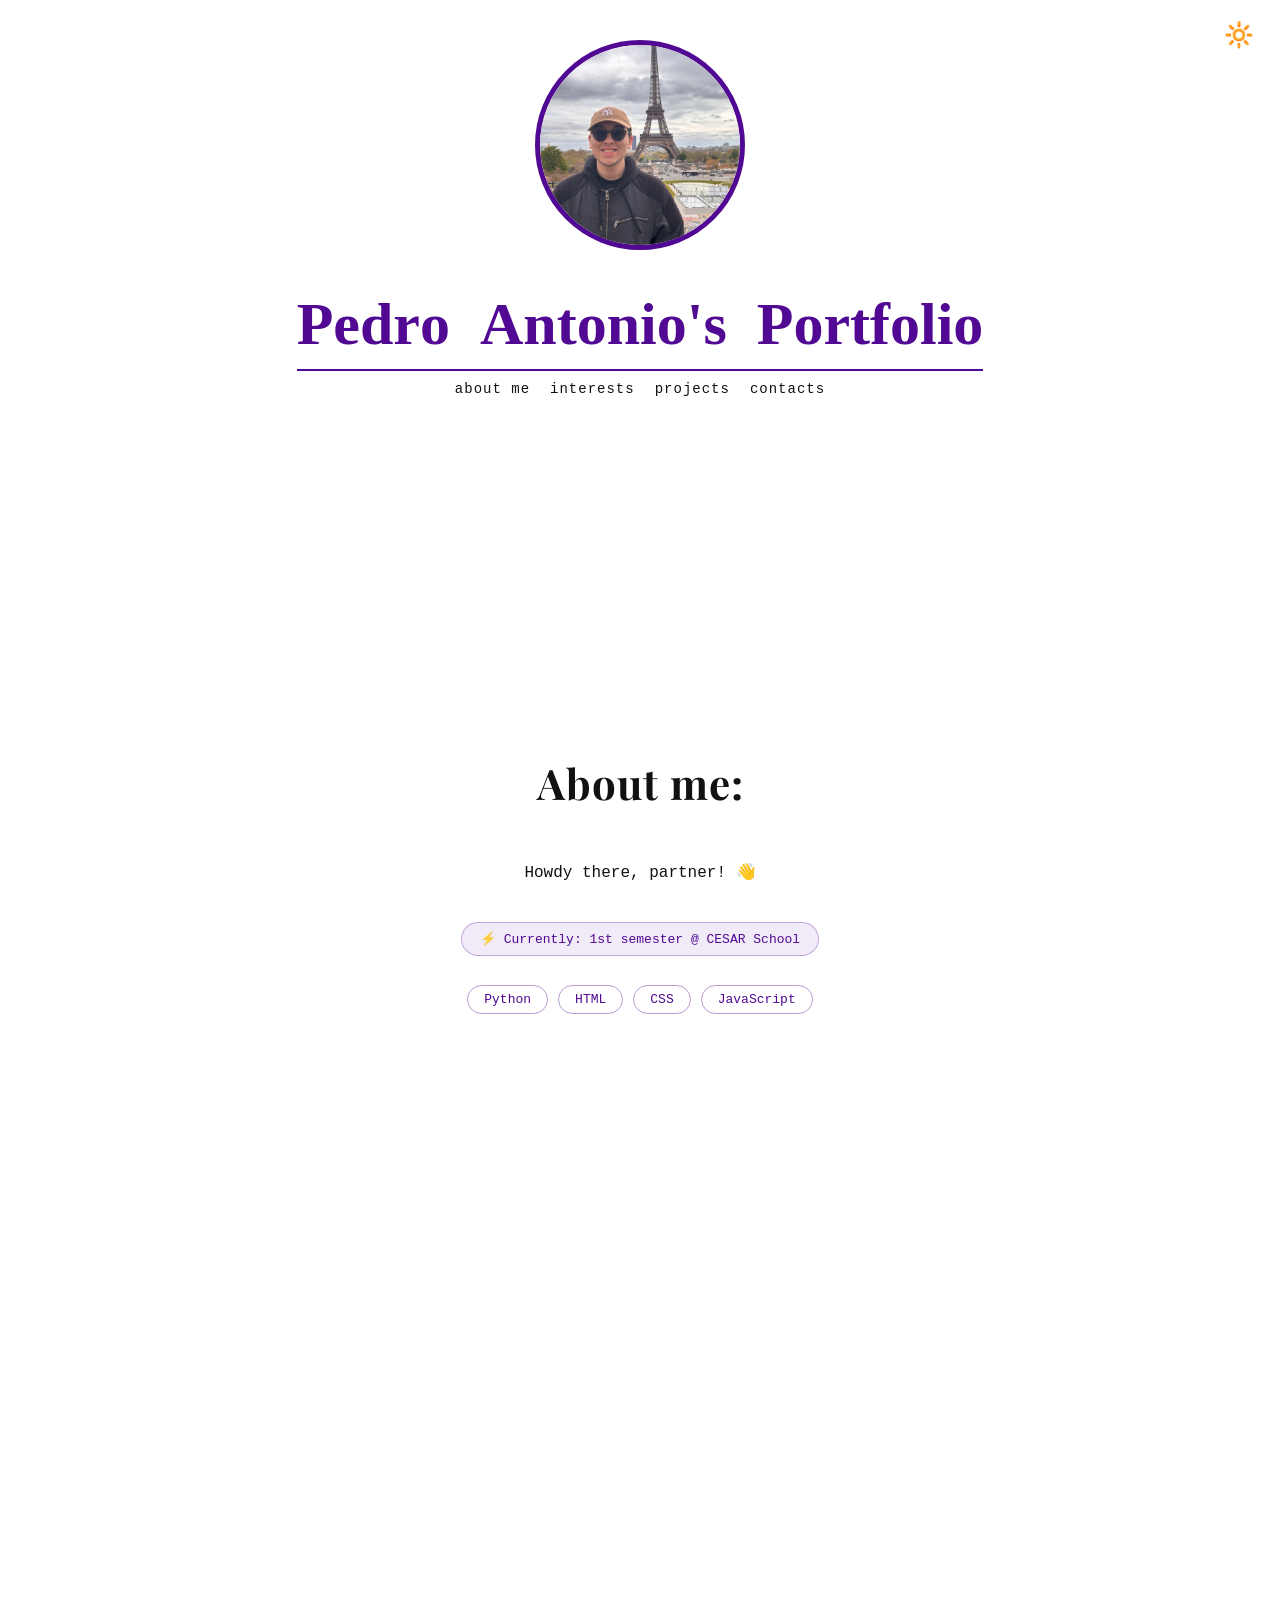
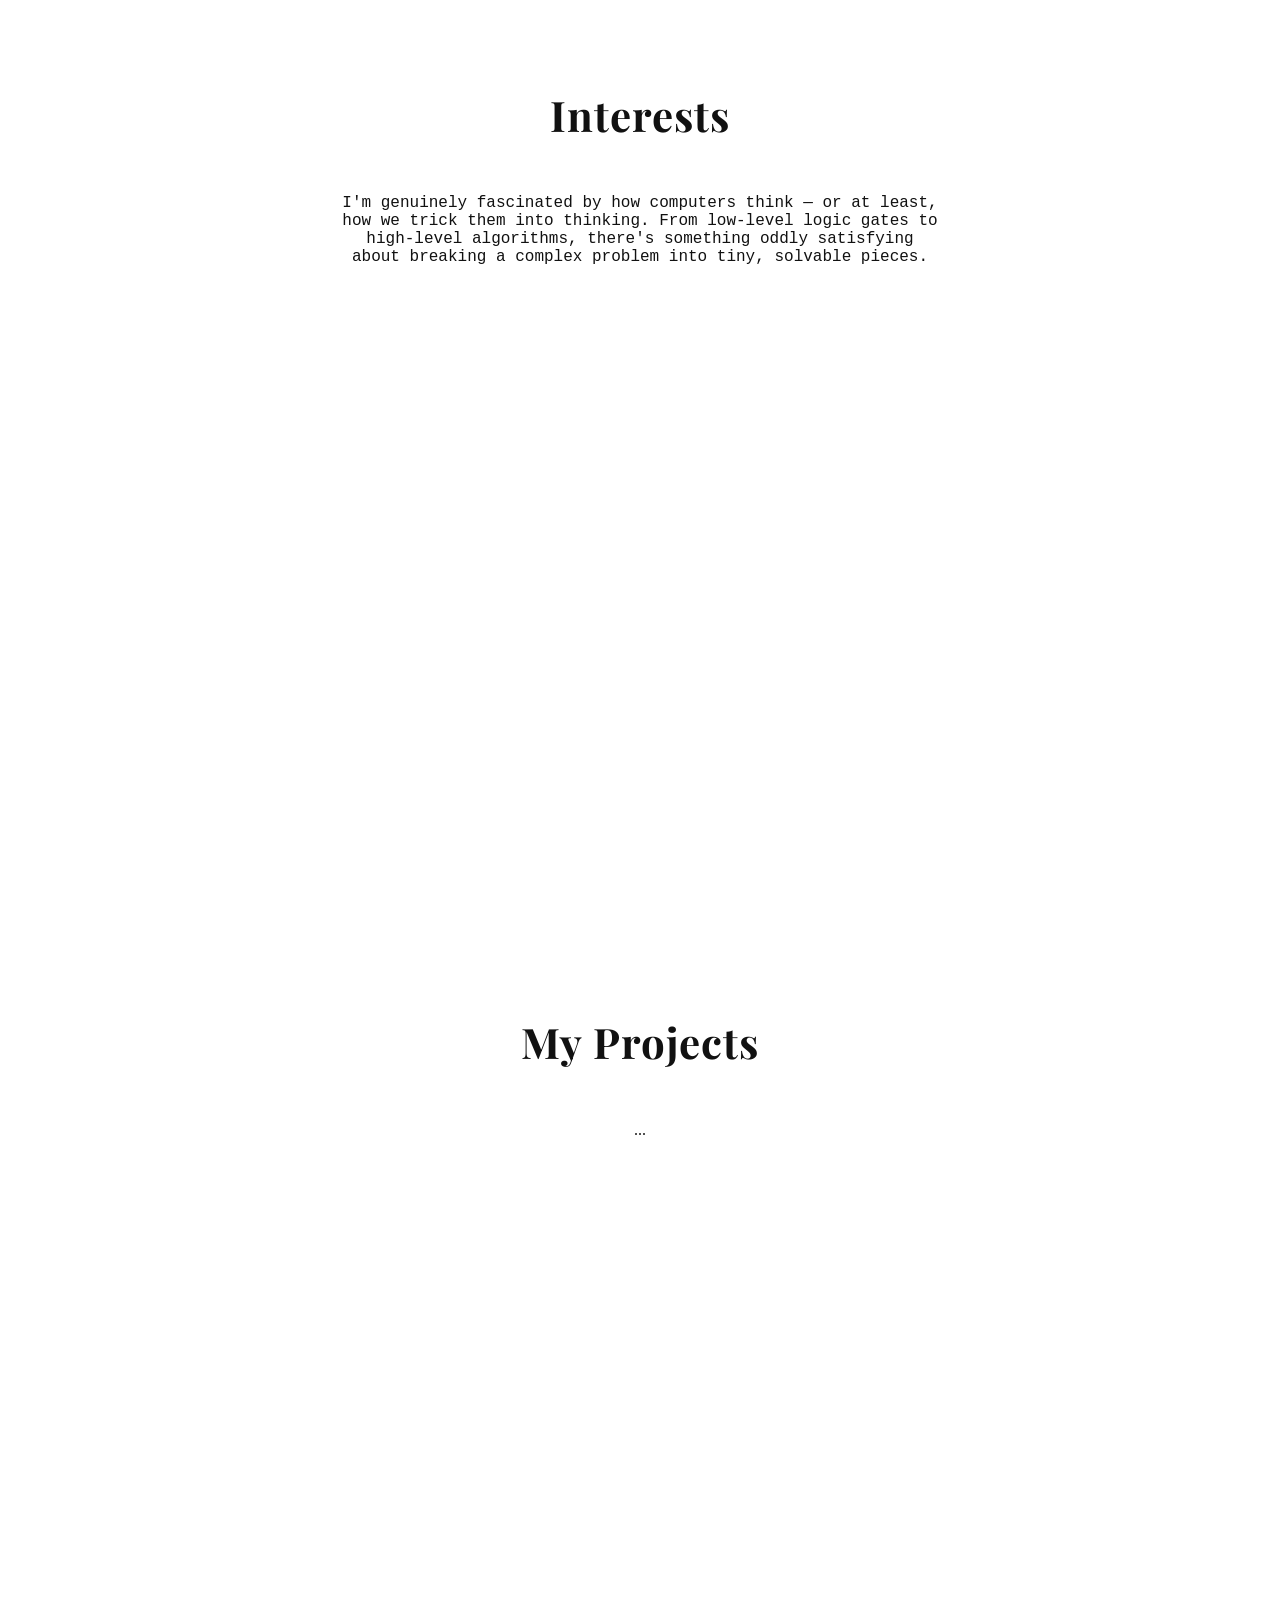
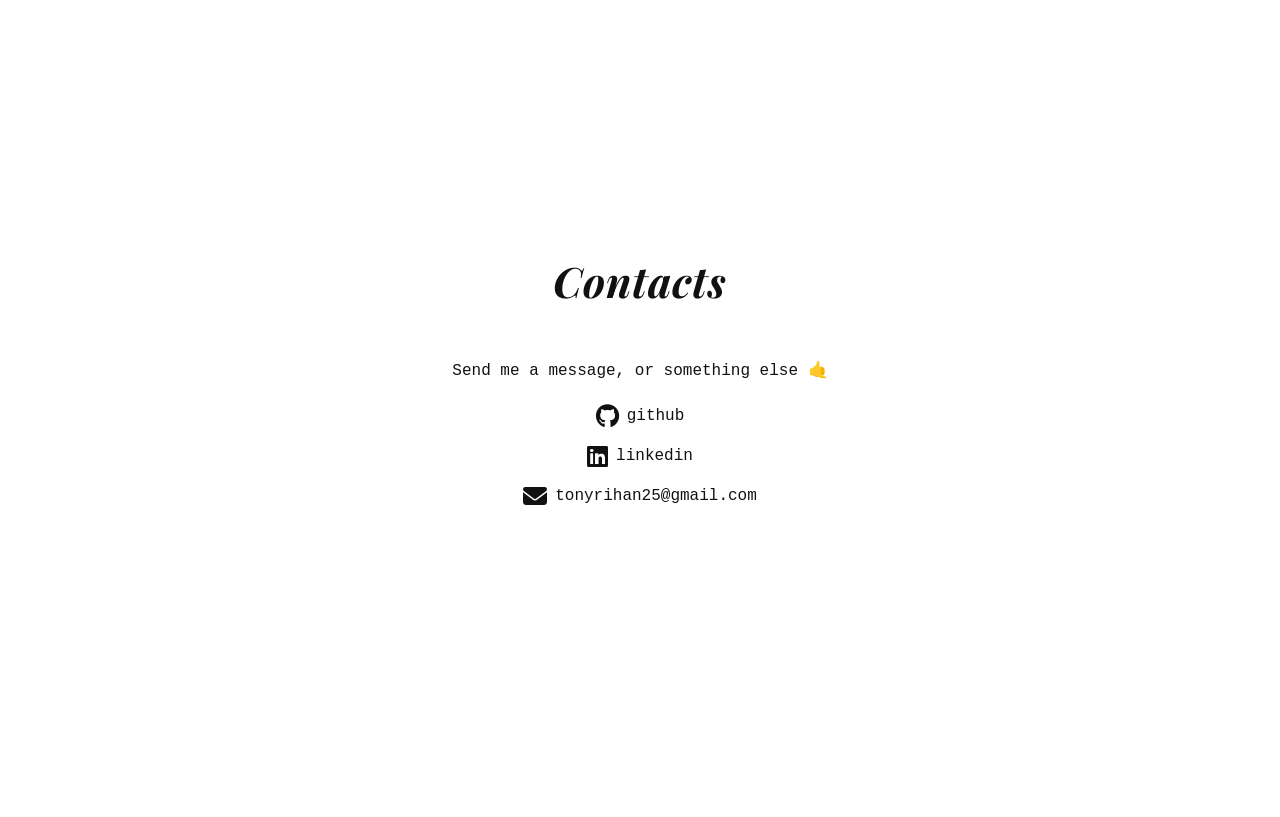
==== index.html @ 156becf4 "renomeia html css e javascript" ====
<!DOCTYPE html>
<html lang="pt-BR">
<head>
  <meta charset="UTF-8">
  <meta name="viewport" content="width=device-width, initial-scale=1.0">
  <title>Pedro Antonio Beltrão Rihan</title>
  <link rel="stylesheet" href="meu_css.css">
  <link rel="stylesheet" href="https://cdnjs.cloudflare.com/ajax/libs/font-awesome/6.5.0/css/all.min.css">
  <link href="https://fonts.googleapis.com/css2?family=Playfair+Display:wght@600&display=swap" rel="stylesheet">
</head>
<body>

  <button id="btn-tema" onclick="alternarTema()">🔆</button>

  <header>
    <img
      id="minha-foto"
      src="eu_dedia.jpeg"
      alt="Pedro Antonio"
    >
    <h1 class="pedroantonioportfolioh1">
    <span>P</span><span>e</span><span>d</span><span>r</span><span>o</span>
    <span> </span>
    <span>A</span><span>n</span><span>t</span><span>o</span><span>n</span><span>i</span><span>o</span><span>'</span><span>s</span>
    <span> </span>
    <span>P</span><span>o</span><span>r</span><span>t</span><span>f</span><span>o</span><span>l</span><span>i</span><span>o</span>
    </h1>

    <nav>
      <a href="#sobre">about me</a>
      <a href="#interesses">interests</a>
      <a href="#projects">projects</a>
      <a href="#contato">contacts</a>
    </nav>
  </header>

  <section id="sobre">
    <h2 class="tituloaboutme">About me:</h2>
    <p class="fraseaboutme">
      Howdy there, partner! 👋
    </p>
    <p class="status">⚡ Currently: 1st semester @ CESAR School</p>
    <div class="skills">
      <span class="skill-tag">Python</span>
      <span class="skill-tag">HTML</span>
      <span class="skill-tag">CSS</span>
      <span class="skill-tag">JavaScript</span>
    </div>
  </section>

  <section id="interesses">
    <h2>Interests</h2>
    <p class="fraseinterests">I'm genuinely fascinated by how computers think — or at least,
       how we trick them into thinking. From low-level logic gates to high-level algorithms, 
       there's something oddly satisfying about breaking a complex problem into tiny, solvable pieces.</p>
    <img id="foto-tung" src="" alt="Tung Tung Sahur" style="display:none; width:200px; border-radius: 12px; margin-top: 20px;">
  </section>

  <section id="projects">
    <h2>My Projects</h2>
    <p>...</p>
  </section>

 <section id="contato">
  <h2 class="contatos">Contacts</h2>
    <p class="frasecontatos">Send me a message, or something else 🤙</p>
  <a href="https://github.com/peperihan" class="github">
    <i class="fa-brands fa-github"></i> github
  </a>
  <a href="https://www.linkedin.com/in/pedro-antonio-beltrão-rihan-b033553b7/" class="linkedin">
    <i class="fa-brands fa-linkedin"></i> linkedin
  </a>
  <a href="mailto:tonyrihan25@gmail.com" class="email">
    <i class="fa-solid fa-envelope"></i> tonyrihan25@gmail.com
  </a>
</section>

  <script>
   function alternarTema() {
  document.body.classList.toggle('escuro');
  const btn = document.getElementById('btn-tema');
  const foto = document.getElementById('minha-foto');
  const tung = document.getElementById('foto-tung');
  const escuro = document.body.classList.contains('escuro');

  btn.textContent = escuro ? '🌛' : '🔆';
  foto.src = escuro ? 'eu.jpeg' : 'eu_dedia.jpeg';
  tung.style.display = escuro ? 'block' : 'none';
  tung.src = escuro ? 'tung.webp' : '';
  localStorage.setItem('tema', escuro ? 'escuro' : 'claro');
  }

    if (localStorage.getItem('tema') === 'escuro') {
      document.body.classList.add('escuro');
      document.getElementById('btn-tema').textContent = '🌛';
      document.getElementById('minha-foto').src = 'eu.jpeg';
    }
  </script>

</body>
</html>
---- meu_css.css ----
/* 1. Variáveis de tema */
:root {
  --bg: #ffffff;
  --texto: #111111;
}

body.escuro {
  --bg: #111111;
  --texto: #f0f0f0;
}

/* 2. Scroll suave */
html {
  scroll-behavior: smooth;
}

/* 3. Body */
body {
  display: flex;
  flex-direction: column;
  align-items: center;
  min-height: 100vh;
  margin: 0;
  text-align: center;
  background-color: var(--bg);
  color: var(--texto);
  transition: background-color 0.3s, color 0.3s;
}

h2 {
  font-family: 'Playfair Display', serif;
  font-size: 42px;
  letter-spacing: 1px;
}
/* 4. Foto */
#minha-foto {
  width: 200px;
  height: 200px;
  border-radius: 50%;
  object-fit: cover;
  border: 5px solid rgba(81, 9, 148);
  display: block;
  margin: 40px auto 20px;
  transition: transform 0.3s ease, box-shadow 0.3s ease;
}

#minha-foto:hover {
  transform: scale(1.1);
  animation: girar-borda 1.5s linear infinite;
  box-shadow: 0 0 20px 6px rgba(81, 9, 148, 0.8);
}

/* 5. Título principal */
.pedroantonioportfolioh1 {
  color: rgb(81, 9, 148);
  font-family: 'Didot', cursive;
  font-size: 60px;
  border-bottom: 2px solid rgb(81, 9, 148);
  padding-bottom: 10px;
  margin-bottom: 10px;
}

/* 6. Nav */
nav {
  display: flex;
  gap: 20px;
  justify-content: center;
  margin-bottom: 20px;
}

/* 7. Seções */
section {
  min-height: 100vh;
  padding: 60px 40px;
  display: flex;
  flex-direction: column;
  justify-content: center;
  align-items: center;
  text-align: center;
  width: 100%;
  box-sizing: border-box;
}

/* 8. Botão de tema */
#btn-tema {
  position: fixed;
  top: 20px;
  right: 20px;
  font-size: 24px;
  border-radius: 20px;
  cursor: pointer;
  border: none;
  background: transparent;
  z-index: 999;
}
.status {
  font-family: 'JetBrains Mono', monospace;
  font-size: 13px;
  color: rgb(81, 9, 148);
  background-color: rgba(81, 9, 148, 0.08);
  border: 1px solid rgba(81, 9, 148, 0.3);
  border-radius: 20px;
  padding: 8px 18px;
  display: inline-block;
  margin-top: 24px;
}

.skills {
  display: flex;
  gap: 10px;
  flex-wrap: wrap;
  justify-content: center;
  margin-top: 16px;
}

.skill-tag {
  background-color: transparent;
  color: rgb(81, 9, 148);
  border: 1px solid rgba(81, 9, 148, 0.4);
  padding: 6px 16px;
  border-radius: 20px;
  font-family: 'JetBrains Mono', monospace;
  font-size: 13px;
  transition: background-color 0.2s ease, color 0.2s ease;
}

.skill-tag:hover {
  background-color: rgb(81, 9, 148);
  color: #fff;
}
.tituloaboutme {
  font-family: 'Playfair Display', serif;
}
/* 9. Texto sobre mim */
.fraseaboutme {
  font-family: 'Courier New', Courier, monospace;
  font-size: 16px;
  max-width: 600px;
}

/* texto da parte de projetos */
.fraseinterests{ 
  font-family: 'Courier New', Courier, monospace;
  font-size: 16px;
  max-width: 600px;
}
/* parte de fazer as letras pularem*/ 
@keyframes saltitar {
  0%, 100% { transform: translateY(0); }
  50% { transform: translateY(-15px); }
}
/* faz parte da bora girar */
@keyframes girar-borda {
  0%   { border-color: rgba(81, 9, 148, 1); box-shadow: 0 0 20px 6px rgba(81, 9, 148, 0.8); }
  25%  { border-color: rgba(140, 50, 255, 1); box-shadow: 0 0 25px 8px rgba(140, 50, 255, 0.9); }
  50%  { border-color: rgba(200, 100, 255, 1); box-shadow: 0 0 30px 10px rgba(200, 100, 255, 1); }
  75%  { border-color: rgba(140, 50, 255, 1); box-shadow: 0 0 25px 8px rgba(140, 50, 255, 0.9); }
  100% { border-color: rgba(81, 9, 148, 1); box-shadow: 0 0 20px 6px rgba(81, 9, 148, 0.8); }
}

/* parte do movimento legalzinho */
.pedroantonioportfolioh1 span {
  display: inline-block;
  transition: transform 0.2s ease;
  
}
/* movimentacao so quando passar o cursor do mouse por cima */
.pedroantonioportfolioh1 span:hover {
  transform: translateY(-15px);
}

/* parte de cima que linka com o texto de baixo*/
#projects{
  text-decoration: none;
}
.email {
  text-decoration: none;
  color: var(--texto);
  font-family: 'JetBrains Mono', monospace;
  font-size: 16px;
  display: inline-flex;
  align-items: center;
  gap: 8px;
  margin: 8px;
  transition: color 0.2s ease;
}

.email:hover { color: #EA4335; }

.email i { font-size: 24px; }
nav a {
  text-decoration: none;
  color: var(--texto);
  font-family: 'JetBrains Mono', monospace;
  font-size: 14px;
  letter-spacing: 1px;
  transition: color 0.2s ease;
}

nav a:hover {
  color: rgb(81, 9, 148);
  transition: color 0.2s ease;
}
.github, .linkedin {
  text-decoration: none;
  color: var(--texto);
  font-family: 'JetBrains Mono', monospace;
  font-size: 16px;
  display: inline-flex;
  align-items: center;
  gap: 8px;
  margin: 8px;
  transition: color 0.2s ease;
}

.github:hover { color: rgb(81, 9, 148); }
.linkedin:hover { color: #0077B5; }

.github i, .linkedin i {
  font-size: 24px;
}
.contatos{
  font-style: italic;
}
.frasecontatos{
  font-family: 'Courier New', Courier, monospace;
  font-size: 16px;
  max-width: 600px;
}
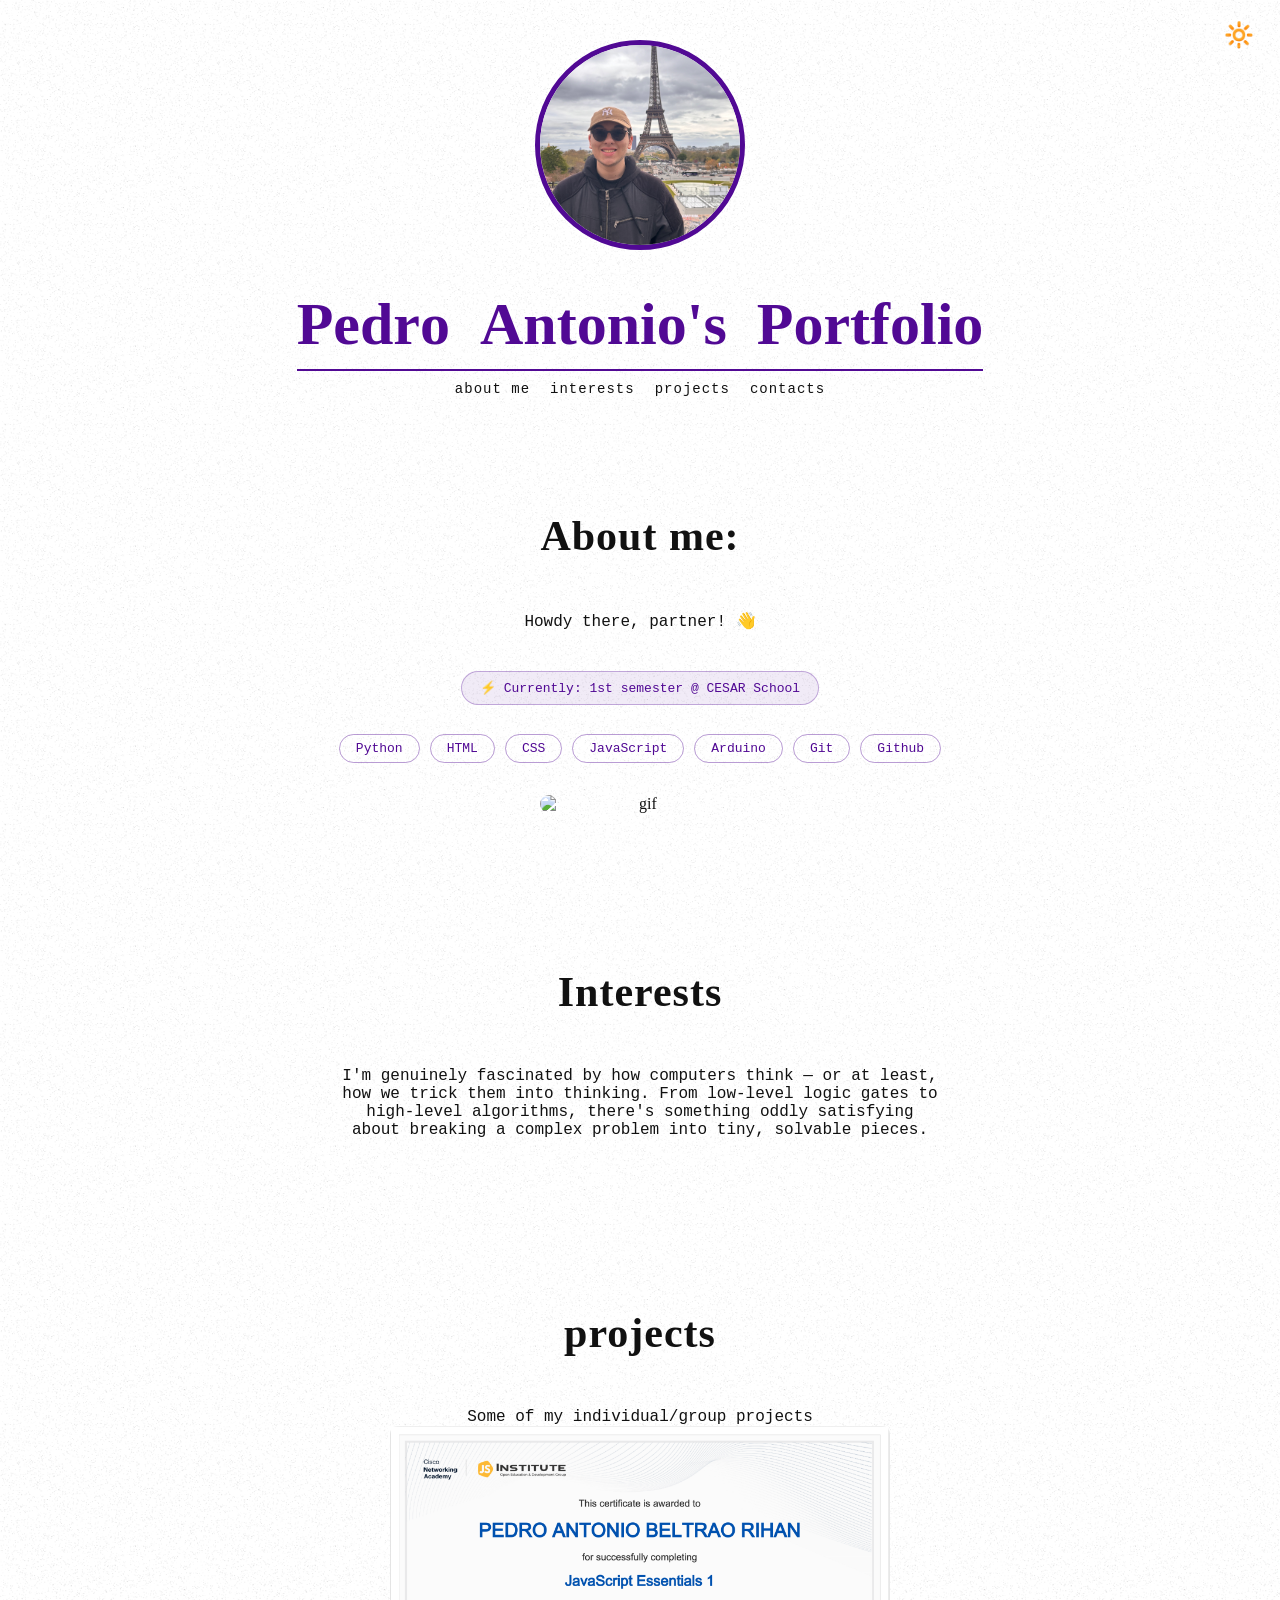
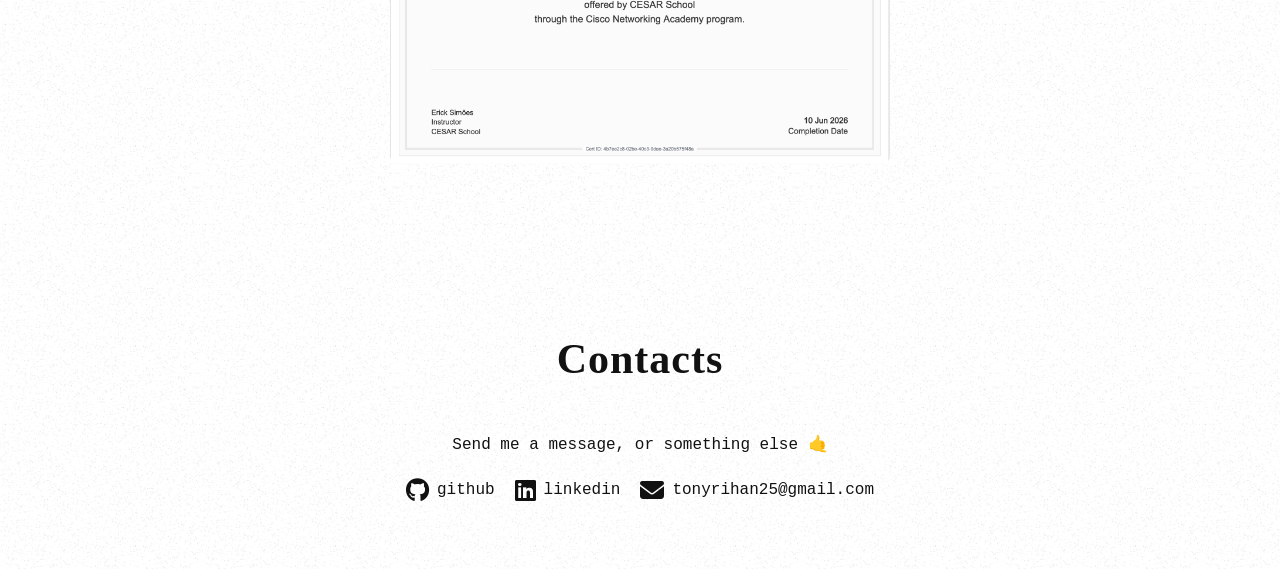
==== commit d140bd7e: "add foto e reajuste do site" ====
--- a/index.html
+++ b/index.html
@@ -4,28 +4,22 @@
   <meta charset="UTF-8">
   <meta name="viewport" content="width=device-width, initial-scale=1.0">
   <title>Pedro Antonio Beltrão Rihan</title>
-  <link rel="stylesheet" href="meu_css.css">
+  <link rel="stylesheet" href="style.css">
   <link rel="stylesheet" href="https://cdnjs.cloudflare.com/ajax/libs/font-awesome/6.5.0/css/all.min.css">
   <link href="https://fonts.googleapis.com/css2?family=Playfair+Display:wght@600&display=swap" rel="stylesheet">
 </head>
 <body>
-
   <button id="btn-tema" onclick="alternarTema()">🔆</button>
 
   <header>
-    <img
-      id="minha-foto"
-      src="eu_dedia.jpeg"
-      alt="Pedro Antonio"
-    >
+    <img id="minha-foto" src="eu_dedia.jpeg" alt="Pedro Antonio">
     <h1 class="pedroantonioportfolioh1">
-    <span>P</span><span>e</span><span>d</span><span>r</span><span>o</span>
-    <span> </span>
-    <span>A</span><span>n</span><span>t</span><span>o</span><span>n</span><span>i</span><span>o</span><span>'</span><span>s</span>
-    <span> </span>
-    <span>P</span><span>o</span><span>r</span><span>t</span><span>f</span><span>o</span><span>l</span><span>i</span><span>o</span>
+      <span>P</span><span>e</span><span>d</span><span>r</span><span>o</span>
+      <span> </span>
+      <span>A</span><span>n</span><span>t</span><span>o</span><span>n</span><span>i</span><span>o</span><span>'</span><span>s</span>
+      <span> </span>
+      <span>P</span><span>o</span><span>r</span><span>t</span><span>f</span><span>o</span><span>l</span><span>i</span><span>o</span>
     </h1>
-
     <nav>
       <a href="#sobre">about me</a>
       <a href="#interesses">interests</a>
@@ -36,66 +30,51 @@
 
   <section id="sobre">
     <h2 class="tituloaboutme">About me:</h2>
-    <p class="fraseaboutme">
-      Howdy there, partner! 👋
-    </p>
+    <p class="fraseaboutme">Howdy there, partner! 👋</p>
     <p class="status">⚡ Currently: 1st semester @ CESAR School</p>
     <div class="skills">
       <span class="skill-tag">Python</span>
       <span class="skill-tag">HTML</span>
       <span class="skill-tag">CSS</span>
       <span class="skill-tag">JavaScript</span>
+      <span class="skill-tag">Arduino</span>
+      <span class="skill-tag">Git</span>
+      <span class="skill-tag">Github</span>
     </div>
+    <img src="seu-gif.gif" alt="gif" style="width: 200px; margin-top: 32px; border-radius: 12px;">
   </section>
 
   <section id="interesses">
     <h2>Interests</h2>
     <p class="fraseinterests">I'm genuinely fascinated by how computers think — or at least,
-       how we trick them into thinking. From low-level logic gates to high-level algorithms, 
-       there's something oddly satisfying about breaking a complex problem into tiny, solvable pieces.</p>
-    <img id="foto-tung" src="" alt="Tung Tung Sahur" style="display:none; width:200px; border-radius: 12px; margin-top: 20px;">
+      how we trick them into thinking. From low-level logic gates to high-level algorithms,
+      there's something oddly satisfying about breaking a complex problem into tiny, solvable pieces.</p>
   </section>
 
   <section id="projects">
-    <h2>My Projects</h2>
-    <p>...</p>
+    <h2>projects</h2>
+    <p class="fraseprojects">Some of my individual/group projects <br>
+      <img class="imagem-certificado" src="certificadojavascript.png" alt="certificado de java script">
+      
+    </p>
   </section>
 
- <section id="contato">
-  <h2 class="contatos">Contacts</h2>
+  <section id="contato">
+    <h2 class="contatos">Contacts</h2>
     <p class="frasecontatos">Send me a message, or something else 🤙</p>
-  <a href="https://github.com/peperihan" class="github">
-    <i class="fa-brands fa-github"></i> github
-  </a>
-  <a href="https://www.linkedin.com/in/pedro-antonio-beltrão-rihan-b033553b7/" class="linkedin">
-    <i class="fa-brands fa-linkedin"></i> linkedin
-  </a>
-  <a href="mailto:tonyrihan25@gmail.com" class="email">
-    <i class="fa-solid fa-envelope"></i> tonyrihan25@gmail.com
-  </a>
-</section>
+    <div class="contatos-links">
+      <a href="https://github.com/peperihan" class="github">
+        <i class="fa-brands fa-github"></i> github
+      </a>
+      <a href="https://www.linkedin.com/in/pedro-antonio-beltrão-rihan-b033553b7/" class="linkedin">
+        <i class="fa-brands fa-linkedin"></i> linkedin
+      </a>
+      <a href="mailto:tonyrihan25@gmail.com" class="email">
+        <i class="fa-solid fa-envelope"></i> tonyrihan25@gmail.com
+      </a>
+    </div>
+  </section>
 
-  <script>
-   function alternarTema() {
-  document.body.classList.toggle('escuro');
-  const btn = document.getElementById('btn-tema');
-  const foto = document.getElementById('minha-foto');
-  const tung = document.getElementById('foto-tung');
-  const escuro = document.body.classList.contains('escuro');
-
-  btn.textContent = escuro ? '🌛' : '🔆';
-  foto.src = escuro ? 'eu.jpeg' : 'eu_dedia.jpeg';
-  tung.style.display = escuro ? 'block' : 'none';
-  tung.src = escuro ? 'tung.webp' : '';
-  localStorage.setItem('tema', escuro ? 'escuro' : 'claro');
-  }
-
-    if (localStorage.getItem('tema') === 'escuro') {
-      document.body.classList.add('escuro');
-      document.getElementById('btn-tema').textContent = '🌛';
-      document.getElementById('minha-foto').src = 'eu.jpeg';
-    }
-  </script>
-
+  <script src="script.js"></script>
 </body>
 </html>
--- a/style.css
+++ b/style.css
@@ -0,0 +1,300 @@
+/* 1. Variáveis de tema */
+:root {
+  --bg: #ffffff;
+  --texto: #111111;
+}
+
+body.escuro .pedroantonioportfolioh1 {
+  color: rgb(160, 90, 255);
+  border-bottom-color: rgb(160, 90, 255);
+}
+
+body.escuro #minha-foto {
+  border-color: rgb(160, 90, 255);
+}
+
+body.escuro .status {
+  color: rgb(180, 120, 255);
+  background-color: rgba(180, 120, 255, 0.1);
+  border-color: rgba(180, 120, 255, 0.4);
+}
+
+body.escuro .skill-tag {
+  color: rgb(180, 120, 255);
+  border-color: rgba(180, 120, 255, 0.4);
+}
+
+body.escuro .skill-tag:hover {
+  background-color: rgb(180, 120, 255);
+  color: #111;
+}
+
+body.escuro {
+  --bg: #111111;
+  --texto: #f0f0f0;
+}
+
+body.escuro::before {
+  background-image: radial-gradient(rgba(130, 50, 220, 0.25) 1px, transparent 1px);
+  background-size: 20px 20px;
+  opacity: 1;
+}
+
+/* 2. Scroll suave */
+html {
+  scroll-behavior: smooth;
+}
+
+/* 3. Body */
+body {
+  display: flex;
+  flex-direction: column;
+  align-items: center;
+  min-height: 100vh;
+  margin: 0;
+  text-align: center;
+  background-color: var(--bg);
+  color: var(--texto);
+  transition: background-color 0.3s, color 0.3s;
+}
+
+body::before {
+  content: '';
+  position: fixed;
+  top: 0;
+  left: 0;
+  width: 100%;
+  height: 100%;
+  pointer-events: none;
+  z-index: 9998;
+  opacity: 0.035;
+  background-image: url("https://www.transparenttextures.com/patterns/paper.png");
+}
+
+h2 {
+  font-family: 'Cormorant Garamond', serif;
+  font-size: 42px;
+  letter-spacing: 1px;
+}
+
+/* 4. Foto */
+#minha-foto {
+  width: 200px;
+  height: 200px;
+  border-radius: 50%;
+  object-fit: cover;
+  border: 5px solid rgba(81, 9, 148);
+  display: block;
+  margin: 40px auto 20px;
+  transition: transform 0.3s ease, box-shadow 0.3s ease;
+}
+
+#minha-foto:hover {
+  transform: scale(1.1);
+  animation: girar-borda 1.5s linear infinite;
+  box-shadow: 0 0 20px 6px rgba(81, 9, 148, 0.8);
+}
+
+/* 5. Título principal */
+.pedroantonioportfolioh1 {
+  color: rgb(81, 9, 148);
+  font-family: 'Didot', serif;
+  font-size: 60px;
+  border-bottom: 2px solid rgb(81, 9, 148);
+  padding-bottom: 10px;
+  margin-bottom: 10px;
+}
+
+/* 6. Nav */
+nav {
+  display: flex;
+  gap: 20px;
+  justify-content: center;
+  margin-bottom: 20px;
+}
+
+/* 7. Seções */
+section {
+  padding: 60px 40px;
+  display: flex;
+  flex-direction: column;
+  justify-content: center;
+  align-items: center;
+  text-align: center;
+  width: 100%;
+  box-sizing: border-box;
+}
+
+/* 8. Botão de tema */
+#btn-tema {
+  position: fixed;
+  top: 20px;
+  right: 20px;
+  font-size: 24px;
+  border-radius: 20px;
+  cursor: pointer;
+  border: none;
+  background: transparent;
+  z-index: 999;
+}
+
+.status {
+  font-family: 'JetBrains Mono', monospace;
+  font-size: 13px;
+  color: rgb(81, 9, 148);
+  background-color: rgba(81, 9, 148, 0.08);
+  border: 1px solid rgba(81, 9, 148, 0.3);
+  border-radius: 20px;
+  padding: 8px 18px;
+  display: inline-block;
+  margin-top: 24px;
+}
+
+.skills {
+  display: flex;
+  gap: 10px;
+  flex-wrap: wrap;
+  justify-content: center;
+  margin-top: 16px;
+}
+
+.skill-tag {
+  background-color: transparent;
+  color: rgb(81, 9, 148);
+  border: 1px solid rgba(81, 9, 148, 0.4);
+  padding: 6px 16px;
+  border-radius: 20px;
+  font-family: 'JetBrains Mono', monospace;
+  font-size: 13px;
+  transition: background-color 0.2s ease, color 0.2s ease;
+}
+
+.skill-tag:hover {
+  background-color: rgb(81, 9, 148);
+  color: #fff;
+}
+
+/* 9. Títulos das seções */
+.tituloaboutme {
+  font-family: 'Cormorant Garamond', serif;
+}
+
+.projects {
+  font-family: 'Cormorant Garamond', serif;
+}
+
+#projects {
+  text-decoration: none;
+  font-family: 'Cormorant Garamond', serif;
+}
+
+.contatos {
+  font-family: 'Cormorant Garamond', serif;
+}
+
+/* 10. Textos descritivos */
+.fraseaboutme {
+  font-family: 'Courier New', Courier, monospace;
+  font-size: 16px;
+  max-width: 600px;
+}
+
+.fraseinterests {
+  font-family: 'Courier New', Courier, monospace;
+  font-size: 16px;
+  max-width: 600px;
+}
+
+.fraseprojects {
+  font-family: 'Courier New', Courier, monospace;
+  font-size: 16px;
+  max-width: 600px;
+}
+
+.frasecontatos {
+  font-family: 'Courier New', Courier, monospace;
+  font-size: 16px;
+  max-width: 600px;
+}
+
+/* 11. Imagem certificado */
+.imagem-certificado {
+  width: 100%;
+  max-width: 500px;
+  display: block;
+  margin: 0 auto;
+  border-radius: 8px;
+}
+
+/* 12. Animações */
+@keyframes saltitar {
+  0%, 100% { transform: translateY(0); }
+  50% { transform: translateY(-15px); }
+}
+
+@keyframes girar-borda {
+  0%   { border-color: rgba(81, 9, 148, 1); box-shadow: 0 0 20px 6px rgba(81, 9, 148, 0.8); }
+  25%  { border-color: rgba(140, 50, 255, 1); box-shadow: 0 0 25px 8px rgba(140, 50, 255, 0.9); }
+  50%  { border-color: rgba(200, 100, 255, 1); box-shadow: 0 0 30px 10px rgba(200, 100, 255, 1); }
+  75%  { border-color: rgba(140, 50, 255, 1); box-shadow: 0 0 25px 8px rgba(140, 50, 255, 0.9); }
+  100% { border-color: rgba(81, 9, 148, 1); box-shadow: 0 0 20px 6px rgba(81, 9, 148, 0.8); }
+}
+
+/* 13. Movimento das letras do título */
+.pedroantonioportfolioh1 span {
+  display: inline-block;
+  transition: transform 0.2s ease;
+}
+
+.pedroantonioportfolioh1 span:hover {
+  transform: translateY(-15px);
+}
+
+/* 14. Links de contato */
+.email {
+  text-decoration: none;
+  color: var(--texto);
+  font-family: 'JetBrains Mono', monospace;
+  font-size: 16px;
+  display: inline-flex;
+  align-items: center;
+  gap: 8px;
+  margin: 8px;
+  transition: color 0.2s ease;
+}
+
+.email:hover { color: #EA4335; }
+
+.email i { font-size: 24px; }
+
+nav a {
+  text-decoration: none;
+  color: var(--texto);
+  font-family: 'JetBrains Mono', monospace;
+  font-size: 14px;
+  letter-spacing: 1px;
+  transition: color 0.2s ease;
+}
+
+nav a:hover {
+  color: rgb(81, 9, 148);
+}
+
+.github, .linkedin {
+  text-decoration: none;
+  color: var(--texto);
+  font-family: 'JetBrains Mono', monospace;
+  font-size: 16px;
+  display: inline-flex;
+  align-items: center;
+  gap: 8px;
+  margin: 8px;
+  transition: color 0.2s ease;
+}
+
+.github:hover { color: rgb(81, 9, 148); }
+.linkedin:hover { color: #0077B5; }
+
+.github i, .linkedin i {
+  font-size: 24px;
+}
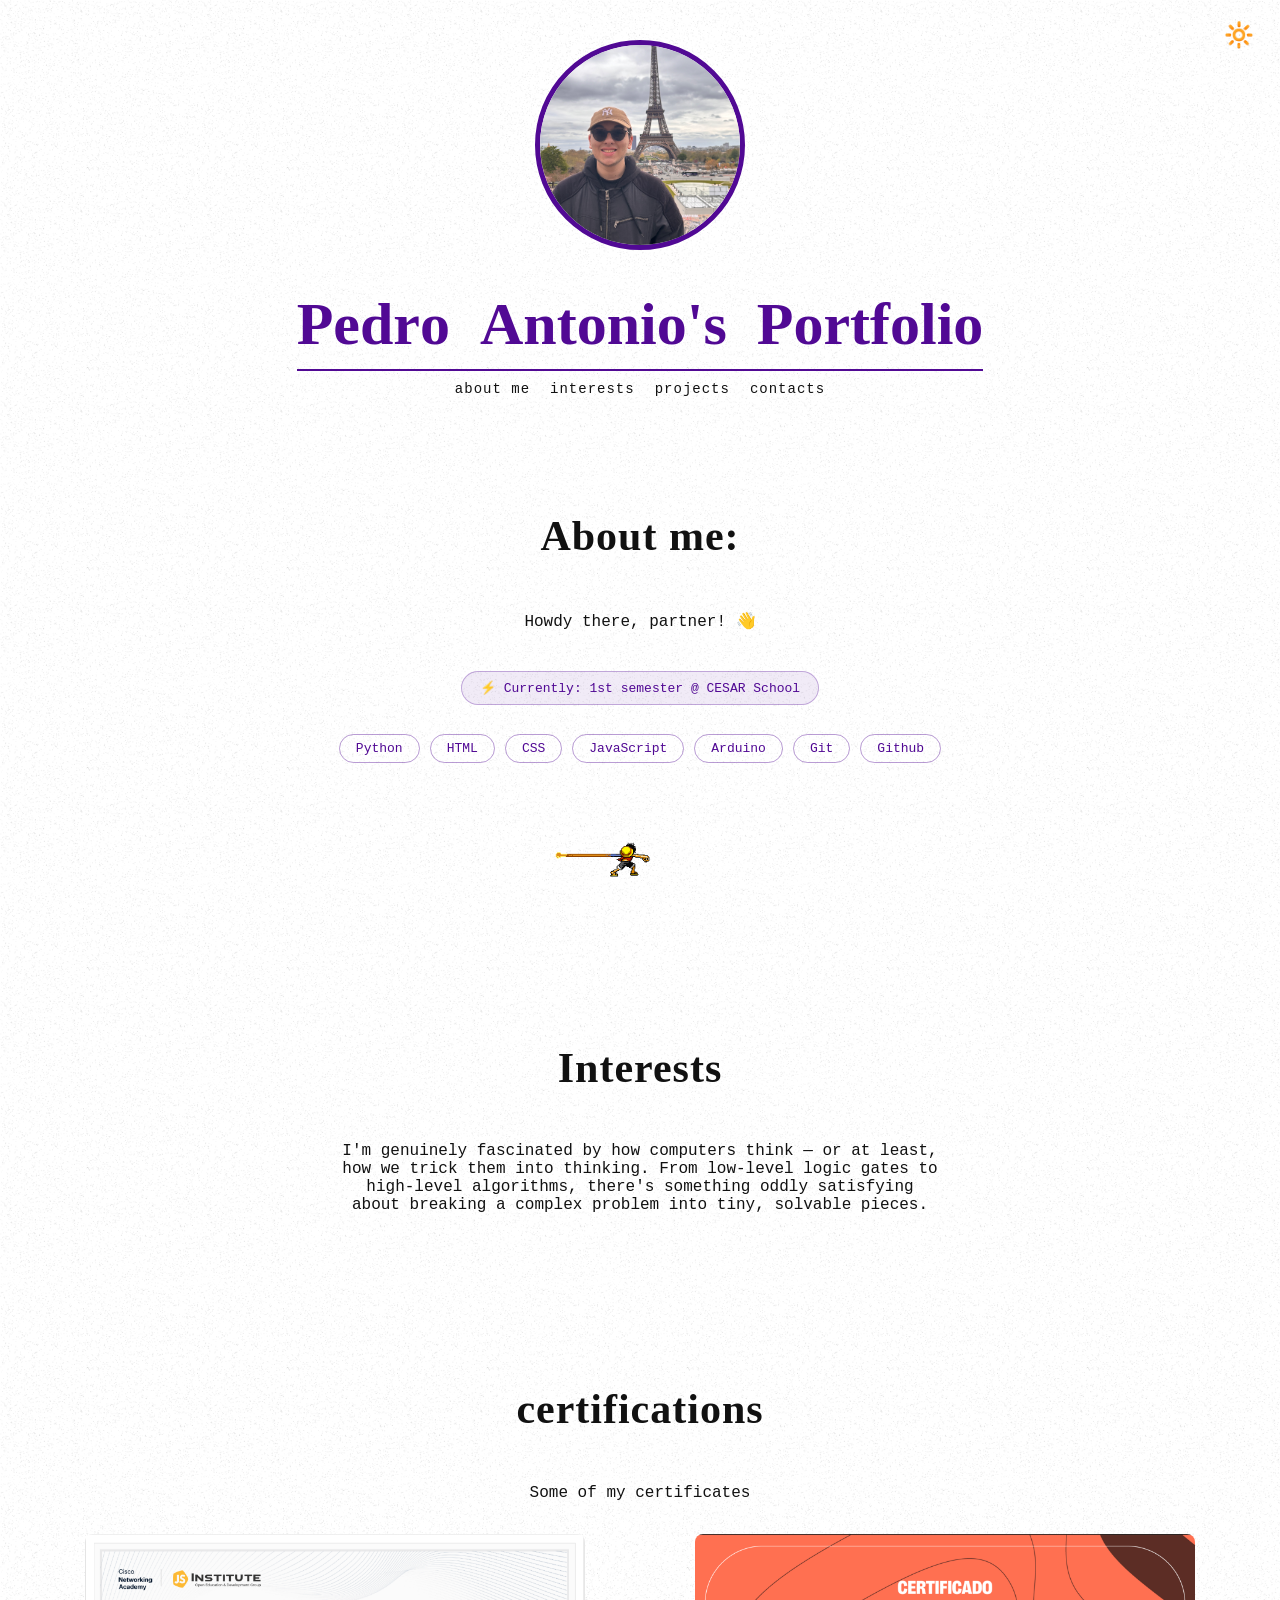
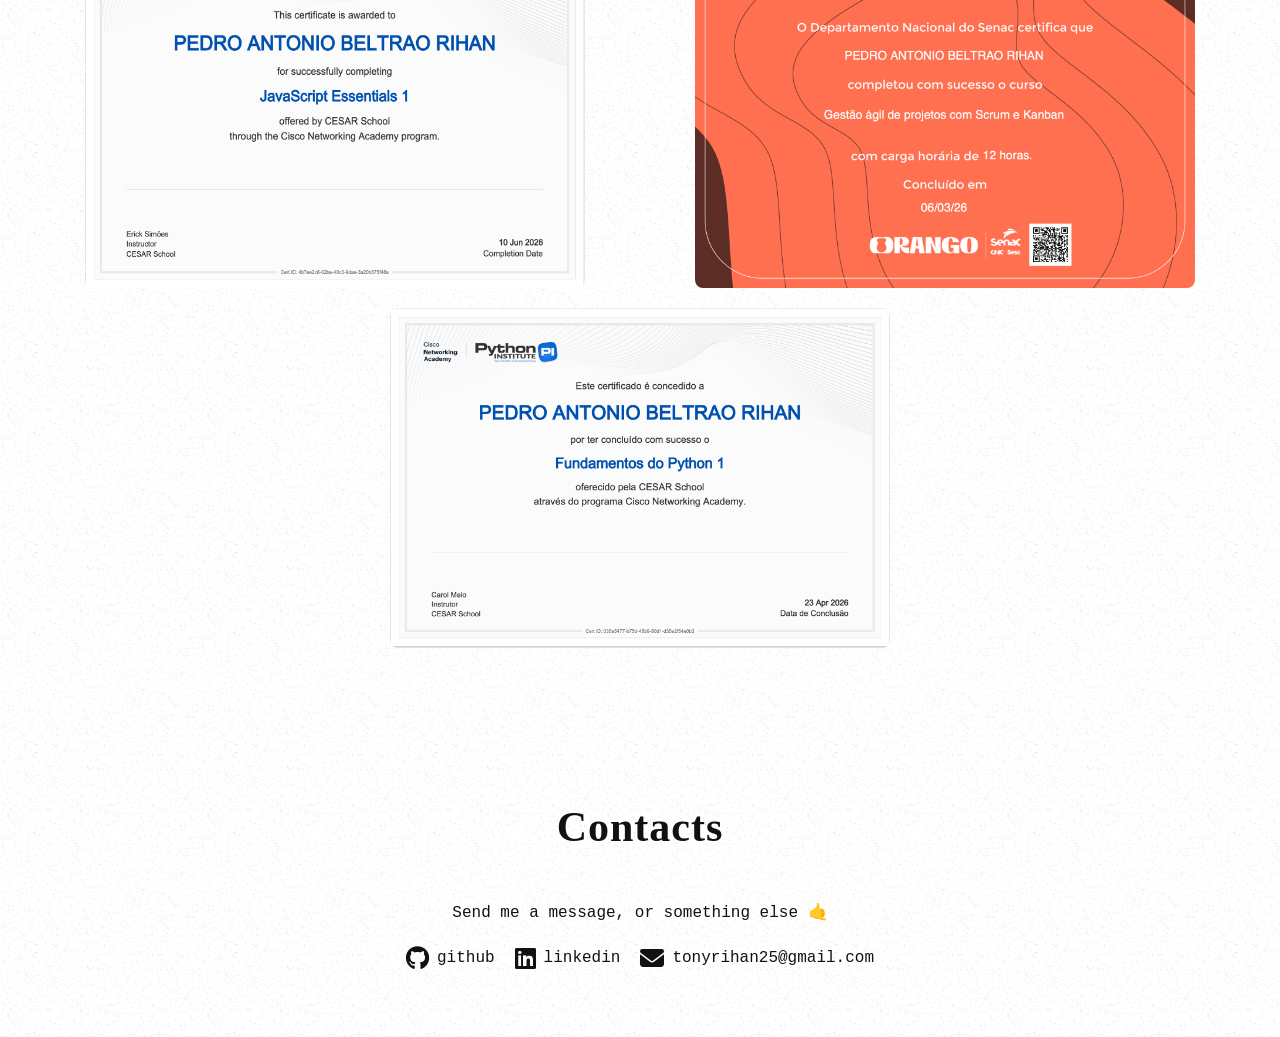
==== commit 6555198e: "add certificates, gif and readme updated" ====
--- a/index.html
+++ b/index.html
@@ -1,80 +1,83 @@
 <!DOCTYPE html>
 <html lang="pt-BR">
 <head>
-  <meta charset="UTF-8">
-  <meta name="viewport" content="width=device-width, initial-scale=1.0">
-  <title>Pedro Antonio Beltrão Rihan</title>
-  <link rel="stylesheet" href="style.css">
-  <link rel="stylesheet" href="https://cdnjs.cloudflare.com/ajax/libs/font-awesome/6.5.0/css/all.min.css">
-  <link href="https://fonts.googleapis.com/css2?family=Playfair+Display:wght@600&display=swap" rel="stylesheet">
+<meta charset="UTF-8">
+<meta name="viewport" content="width=device-width, initial-scale=1.0">
+<title>Pedro Antonio Beltrão Rihan</title>
+<link rel="stylesheet" href="style.css">
+<link rel="stylesheet" href="https://cdnjs.cloudflare.com/ajax/libs/font-awesome/6.5.0/css/all.min.css">
+<link href="https://fonts.googleapis.com/css2?family=Playfair+Display:wght@600&display=swap" rel="stylesheet">
 </head>
 <body>
-  <button id="btn-tema" onclick="alternarTema()">🔆</button>
+<button id="btn-tema" onclick="alternarTema()">🔆</button>
+<header>
+<img id="minha-foto" src="eu_dedia.jpeg" alt="Pedro Antonio">
+<h1 class="pedroantonioportfolioh1">
+<span>P</span><span>e</span><span>d</span><span>r</span><span>o</span>
+<span> </span>
+<span>A</span><span>n</span><span>t</span><span>o</span><span>n</span><span>i</span><span>o</span><span>'</span><span>s</span>
+<span> </span>
+<span>P</span><span>o</span><span>r</span><span>t</span><span>f</span><span>o</span><span>l</span><span>i</span><span>o</span>
+</h1>
 
-  <header>
-    <img id="minha-foto" src="eu_dedia.jpeg" alt="Pedro Antonio">
-    <h1 class="pedroantonioportfolioh1">
-      <span>P</span><span>e</span><span>d</span><span>r</span><span>o</span>
-      <span> </span>
-      <span>A</span><span>n</span><span>t</span><span>o</span><span>n</span><span>i</span><span>o</span><span>'</span><span>s</span>
-      <span> </span>
-      <span>P</span><span>o</span><span>r</span><span>t</span><span>f</span><span>o</span><span>l</span><span>i</span><span>o</span>
-    </h1>
-    <nav>
-      <a href="#sobre">about me</a>
-      <a href="#interesses">interests</a>
-      <a href="#projects">projects</a>
-      <a href="#contato">contacts</a>
-    </nav>
-  </header>
+<nav>
+<a href="#sobre">about me</a>
+<a href="#interesses">interests</a>
+<a href="#projects">projects</a>
+<a href="#contato">contacts</a>
+</nav>
+</header>
+<section id="sobre">
+<h2 class="tituloaboutme">About me:</h2>
+<p class="fraseaboutme">Howdy there, partner! 👋</p>
+<p class="status">⚡ Currently: 1st semester @ CESAR School</p>
+<div class="skills">
+<span class="skill-tag">Python</span>
+<span class="skill-tag">HTML</span>
+<span class="skill-tag">CSS</span>
+<span class="skill-tag">JavaScript</span>
+<span class="skill-tag">Arduino</span>
+<span class="skill-tag">Git</span>
+<span class="skill-tag">Github</span>
+</div>
+<img src="luffy.gif" alt="Luffy" style="width: 200px; margin-top: 32px; border-radius: 12px;">
+</section>
 
-  <section id="sobre">
-    <h2 class="tituloaboutme">About me:</h2>
-    <p class="fraseaboutme">Howdy there, partner! 👋</p>
-    <p class="status">⚡ Currently: 1st semester @ CESAR School</p>
-    <div class="skills">
-      <span class="skill-tag">Python</span>
-      <span class="skill-tag">HTML</span>
-      <span class="skill-tag">CSS</span>
-      <span class="skill-tag">JavaScript</span>
-      <span class="skill-tag">Arduino</span>
-      <span class="skill-tag">Git</span>
-      <span class="skill-tag">Github</span>
-    </div>
-    <img src="seu-gif.gif" alt="gif" style="width: 200px; margin-top: 32px; border-radius: 12px;">
-  </section>
-
-  <section id="interesses">
-    <h2>Interests</h2>
-    <p class="fraseinterests">I'm genuinely fascinated by how computers think — or at least,
+<section id="interesses">
+<h2>Interests</h2>
+<p class="fraseinterests">I'm genuinely fascinated by how computers think — or at least,
       how we trick them into thinking. From low-level logic gates to high-level algorithms,
       there's something oddly satisfying about breaking a complex problem into tiny, solvable pieces.</p>
-  </section>
+</section>
 
-  <section id="projects">
-    <h2>projects</h2>
-    <p class="fraseprojects">Some of my individual/group projects <br>
-      <img class="imagem-certificado" src="certificadojavascript.png" alt="certificado de java script">
-      
-    </p>
-  </section>
+<section id="projects">
+<h2>certifications</h2>
+<p class="fraseprojects">Some of my certificates</p>
+<div class="certificados-grid">
+  <img class="imagem-certificado" src="certificadojavascript.png" alt="Certificado JavaScript">
+  <img class="imagem-certificado" src="cursoorango.png" alt="Certificado Orange">
+  <img class="imagem-certificado" src="cursopython.png" alt="Certificado Python">
+</div>
+</section>
 
-  <section id="contato">
-    <h2 class="contatos">Contacts</h2>
-    <p class="frasecontatos">Send me a message, or something else 🤙</p>
-    <div class="contatos-links">
-      <a href="https://github.com/peperihan" class="github">
-        <i class="fa-brands fa-github"></i> github
-      </a>
-      <a href="https://www.linkedin.com/in/pedro-antonio-beltrão-rihan-b033553b7/" class="linkedin">
-        <i class="fa-brands fa-linkedin"></i> linkedin
-      </a>
-      <a href="mailto:tonyrihan25@gmail.com" class="email">
-        <i class="fa-solid fa-envelope"></i> tonyrihan25@gmail.com
-      </a>
-    </div>
-  </section>
+<section id="contato">
+<h2 class="contatos">Contacts</h2>
+<p class="frasecontatos">Send me a message, or something else 🤙</p>
+<div class="contatos-links">
+<a href="https://github.com/peperihan" class="github">
+<i class="fa-brands fa-github"></i> github
+</a>
 
-  <script src="script.js"></script>
+<a href="https://www.linkedin.com/in/pedro-antonio-beltrão-rihan-b033553b7/" class="linkedin">
+<i class="fa-brands fa-linkedin"></i> linkedin
+</a>
+
+<a href="mailto:tonyrihan25@gmail.com" class="email">
+<i class="fa-solid fa-envelope"></i> tonyrihan25@gmail.com
+</a>
+</div>
+</section>
+
+<script src="script.js"></script>
 </body>
 </html>
--- a/style.css
+++ b/style.css
@@ -176,20 +176,20 @@
 
 /* 9. Títulos das seções */
 .tituloaboutme {
-  font-family: 'Cormorant Garamond', serif;
+  font-family: 'Syne', serif;
 }
 
 .projects {
-  font-family: 'Cormorant Garamond', serif;
+  font-family: 'Syne', serif;
 }
 
 #projects {
   text-decoration: none;
-  font-family: 'Cormorant Garamond', serif;
+  font-family: 'Syne', serif;
 }
 
 .contatos {
-  font-family: 'Cormorant Garamond', serif;
+  font-family: 'Syne', serif;
 }
 
 /* 10. Textos descritivos */
@@ -297,4 +297,12 @@
 
 .github i, .linkedin i {
   font-size: 24px;
+}
+/* 15. Grid de certificados */
+.certificados-grid {
+  display: flex;
+  flex-wrap: wrap;
+  gap: 20px;
+  justify-content: center;
+  margin-top: 16px;
 }
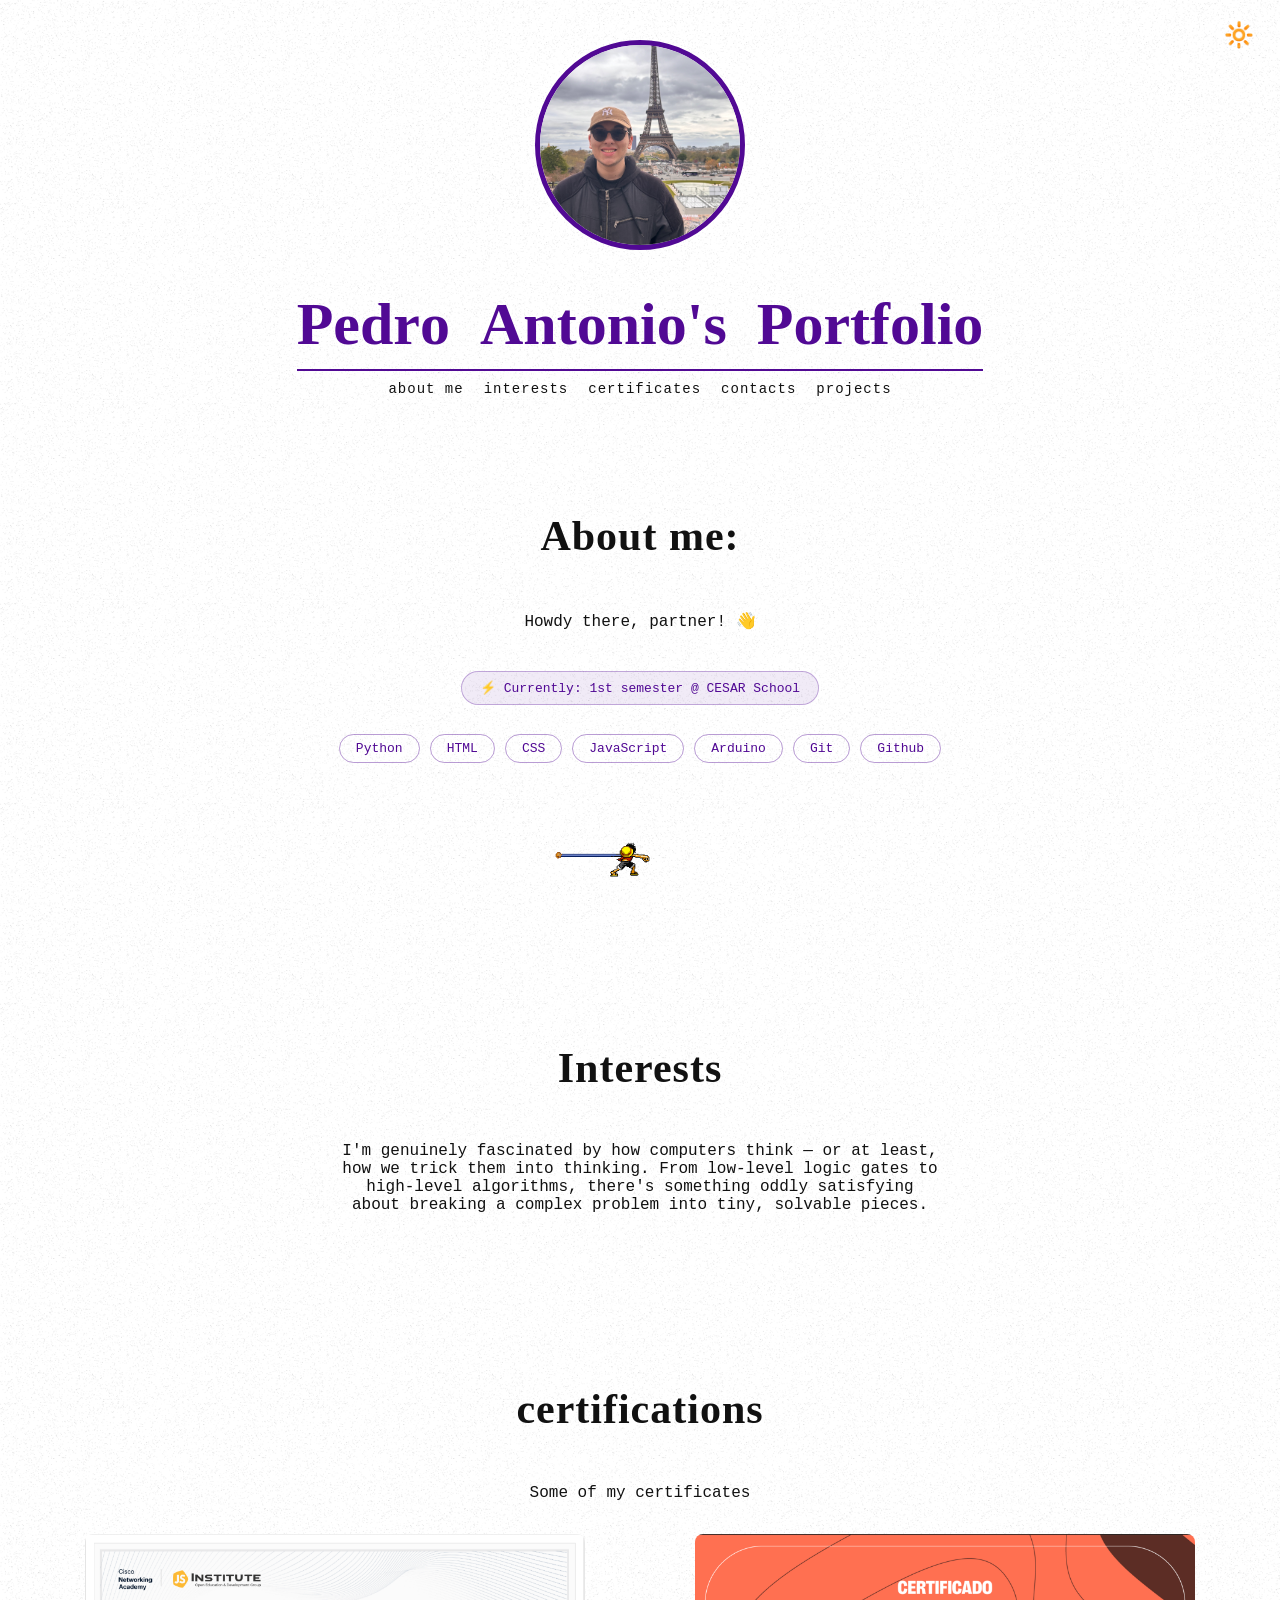
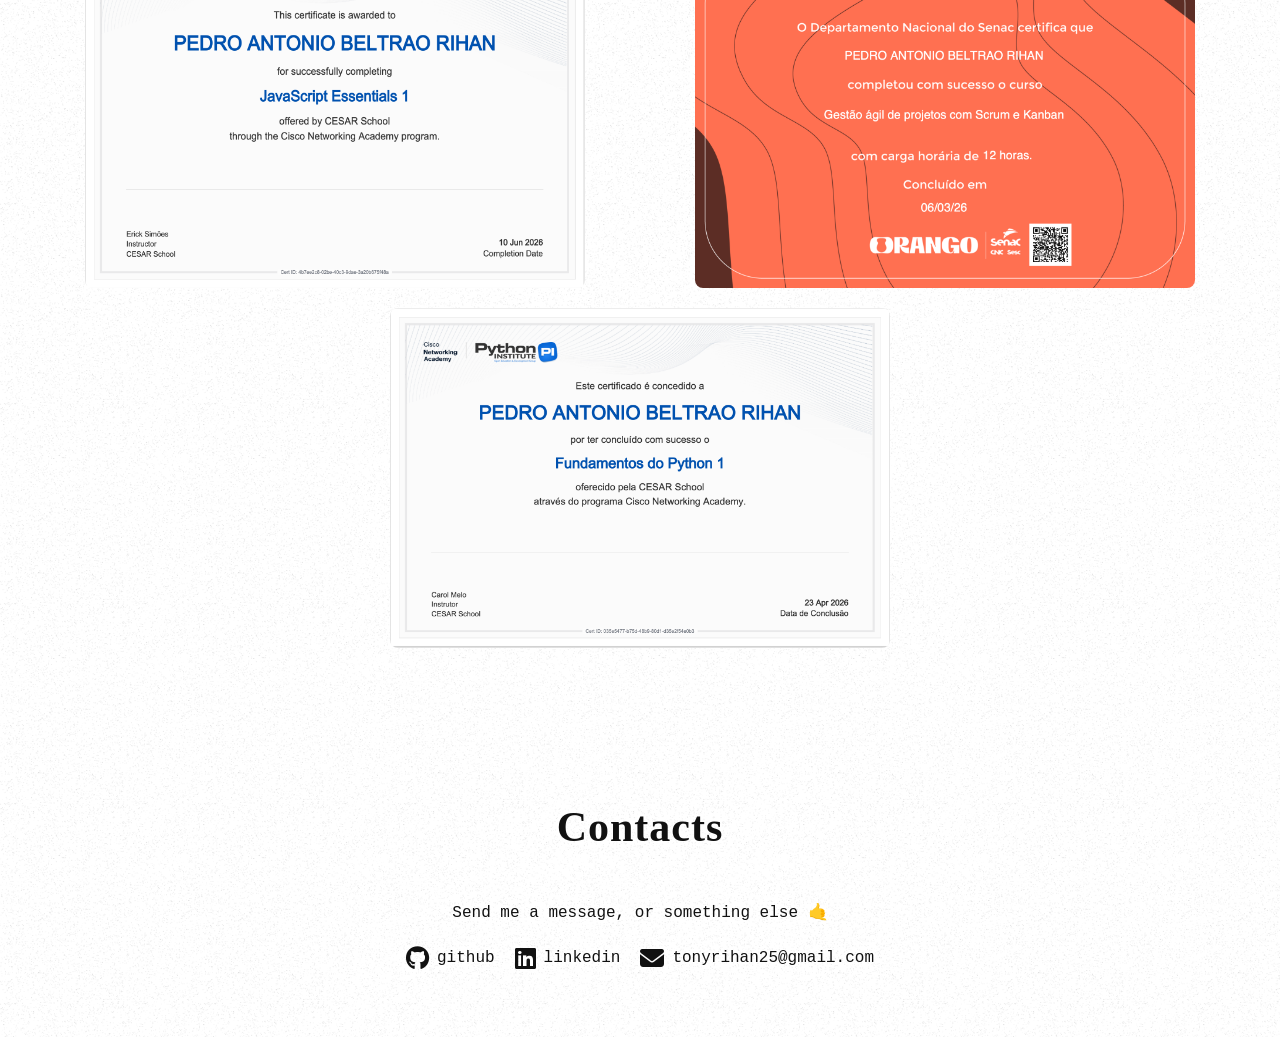
==== commit 919bbaad: "adjust topics" ====
--- a/index.html
+++ b/index.html
@@ -21,24 +21,25 @@
 </h1>
 
 <nav>
-<a href="#sobre">about me</a>
-<a href="#interesses">interests</a>
-<a href="#projects">projects</a>
-<a href="#contato">contacts</a>
+<a href="#sobre"> about me </a>
+<a href="#interesses"> interests </a>
+<a href="#projects"> certificates </a>
+<a href="#contato"> contacts </a>
+<a href="#projects"> projects </a>
 </nav>
 </header>
 <section id="sobre">
-<h2 class="tituloaboutme">About me:</h2>
-<p class="fraseaboutme">Howdy there, partner! 👋</p>
-<p class="status">⚡ Currently: 1st semester @ CESAR School</p>
+<h2 class="tituloaboutme"> About me: </h2>
+<p class="fraseaboutme"> Howdy there, partner! 👋 </p>
+<p class="status"> ⚡ Currently: 1st semester @ CESAR School </p>
 <div class="skills">
-<span class="skill-tag">Python</span>
-<span class="skill-tag">HTML</span>
-<span class="skill-tag">CSS</span>
-<span class="skill-tag">JavaScript</span>
-<span class="skill-tag">Arduino</span>
-<span class="skill-tag">Git</span>
-<span class="skill-tag">Github</span>
+<span class="skill-tag"> Python </span>
+<span class="skill-tag"> HTML </span>
+<span class="skill-tag"> CSS </span>
+<span class="skill-tag"> JavaScript </span>
+<span class="skill-tag"> Arduino </span>
+<span class="skill-tag"> Git </span>
+<span class="skill-tag"> Github </span>
 </div>
 <img src="luffy.gif" alt="Luffy" style="width: 200px; margin-top: 32px; border-radius: 12px;">
 </section>
